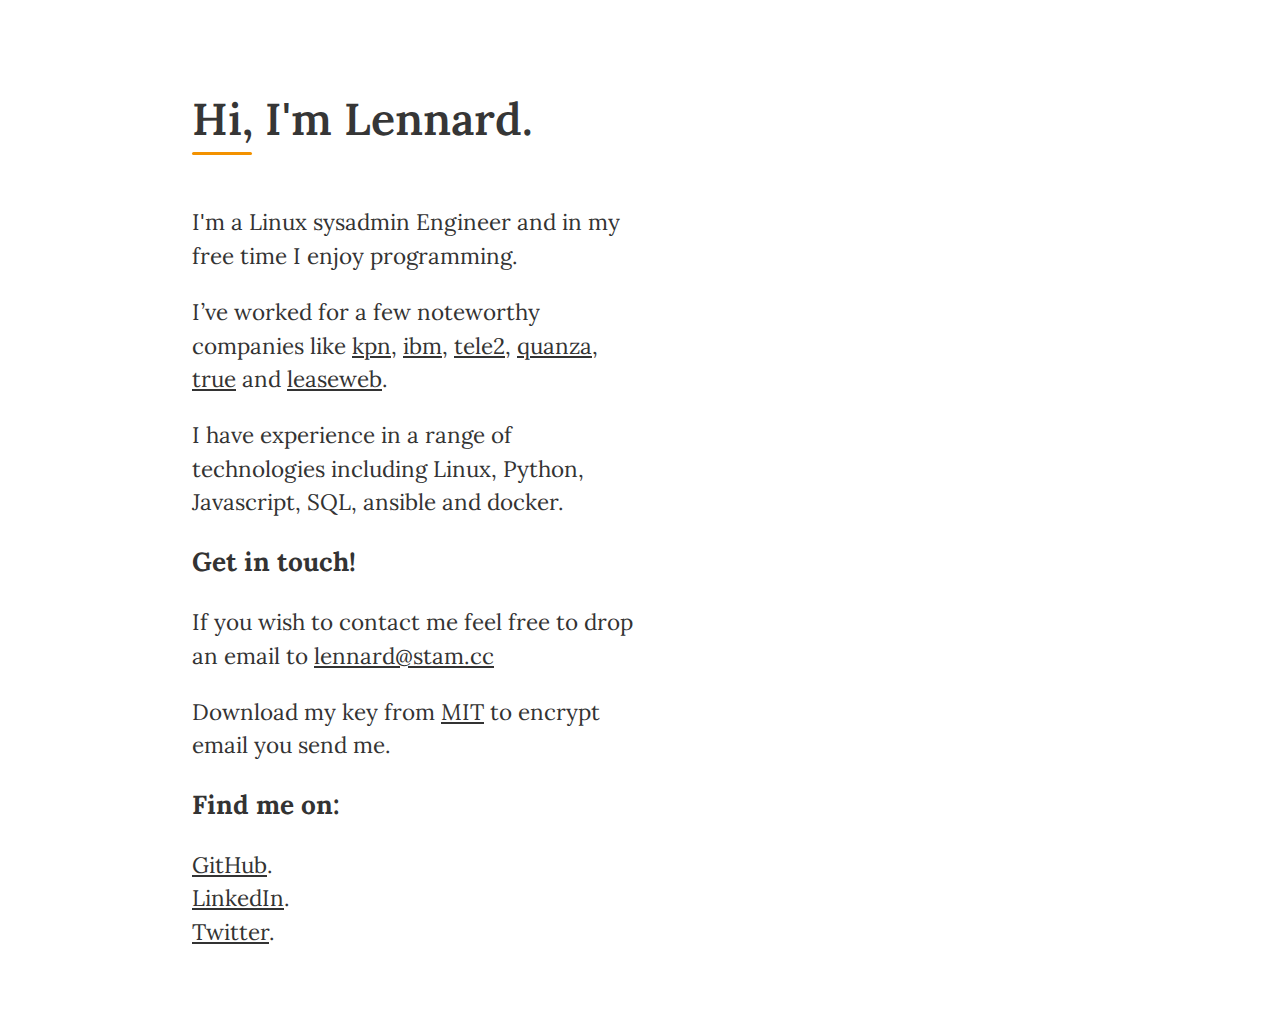
==== index.html @ a94f1908 "content edit contact" ====
<!doctype html>
<html lang="en">
  <head>
    <meta charset="utf-8">
    <title>Lennard Stam</title>
    <meta name="author" content="Lennard Stam">
    <meta name="description" content="A description for this result is not available because the site's owner was too lazy to write one.">
    <!--<style amp-boilerplate>body{-webkit-animation:-amp-start 8s steps(1,end) 0s 1 normal both;-moz-animation:-amp-start 8s steps(1,end) 0s 1 normal both;-ms-animation:-amp-start 8s steps(1,end) 0s 1 normal both;animation:-amp-start 8s steps(1,end) 0s 1 normal both}@-webkit-keyframes -amp-start{from{visibility:hidden}to{visibility:visible}}@-moz-keyframes -amp-start{from{visibility:hidden}to{visibility:visible}}@-ms-keyframes -amp-start{from{visibility:hidden}to{visibility:visible}}@-o-keyframes -amp-start{from{visibility:hidden}to{visibility:visible}}@keyframes -amp-start{from{visibility:hidden}to{visibility:visible}}</style><noscript><style amp-boilerplate>body{-webkit-animation:none;-moz-animation:none;-ms-animation:none;animation:none}</style></noscript>-->
    <link rel="icon" href="data:;base64,iVBORw0KGgo=">
    <link href="https://fonts.googleapis.com/css?family=Lora" rel="stylesheet">

    <!-- Custom Fonts -->
    <!--<link href="https://maxcdn.bootstrapcdn.com/font-awesome/4.6.3/css/font-awesome.min.css" rel="stylesheet" integrity="sha384-T8Gy5hrqNKT+hzMclPo118YTQO6cYprQmhrYwIiQ/3axmI1hQomh7Ud2hPOy8SP1" crossorigin="anonymous">-->





    <style amp-custom>
    body {
        margin: 0;
        padding: 0;
    }

    nav ul{
    float:right;
    list-style:none;
    padding:0;
    margin:0;
    margin-top:-20px
    }

    nav li{
    display:inline-block;
    padding:25px 0 0 20px}

    nav li a,nav li a:active,nav li a:visited{
    text-decoration:none;
    font-weight:500;
    text-transform: uppercase;
    color:#111}

    nav li a:hover{
/*    padding-bottom:3px; */
    padding-bottom:14px;
    border-bottom:4px solid #F39200
    }

    nav li a.twitter:hover{
    border-bottom:4px solid #55acee
    }

    .wrapper {
        min-height: 100vh;
        display: flex;
        flex-direction: column;
        min-width: 400px;
        }

    .top_border {
/*
        min-height: 56px;
        border-bottom: 1px solid #e8e8e8;
        border-top: 5px solid #333;
*/
        display: none;
        padding: 17px ;
        margin: 0% 5%;
    }

    .top_nav {
        float: right;
        line-height: 56px;
    }

    h3 {
        padding: 0px 0px 0px;
    }

/*

    .title::before {
        background: red;
        left: 0;
        top: 0;
        margin-right: 10px;
        display: inline-block;
        content: "";
        height: 33px;
        border-left: 4px solid rgb(var(--rgb-primary));
        width: 4px;
    }
*/

    #main {
        margin: 5%;
        color: #333;
        font-family: 'Lora', serif;
        font-size: 140%;
        line-height: 150%;
        flex: 1;
    }

    .divider {
        height: 3px;
        width: 60px;
        margin-bottom: 50px;
        border-radius: 50px;
        background: #F39200;
    }

    .title {
        color: #363636;
        font-weight: 600;
        line-height: 1.125;
        margin-bottom: 0.5rem;
    }

    .footer_copy {
        font: 14px/1.8 Arial,Helvetica,sans-serif;
        margin-top: 150px;
    }

    #footer {
        background:#F8F8F8;
        display: none;
   }

    #wrapper-footer{
        margin: 0% 5%;
}

    @media screen and (min-width: 992px) {
        #main, #wrapper-footer {
        padding-left: 10%;
        padding-right: 45%;
        }
        .top_border {
        padding-right: 10%;
        }
    }

    a {
        color: inherit;
    }

    ::selection {
        background: yellow;
    }

    ::-moz-selection {
        background: yellow;
    }
    </style>
  </head>
  <body>


<div class="wrapper">
    <div class="top_border">

 <nav>
    <ul>
  <li><a href="/blog/">Blog</a></li>
  <li><a href="/links/">Links</a></li>
  <!-- <li><a href="/p/">Photos</a></li> -->
  <li><a href="/domains/">Domains</a></li>
  <li><a class="twitter" href="https://twitter.com/lennardstam" target="_blank" rel="noopener">Tweets</a></li>
</ul>
    </nav>

    </div>

    <div id="main">
      <h1 class="title" >Hi, I'm Lennard. </h1>
      <div class="divider"></div>

      <p>
      I'm a  Linux sysadmin Engineer and in my free time I enjoy programming.  <br>
      </p><p>
      I’ve worked for a few noteworthy companies like <a href=https://www.kpn.com>kpn</a>, <a href="https://www.ibm.com/">ibm</a>, <a href="https://www.tele2.com/">tele2</a>, <a href="https://www.quanza.net/">quanza</a>, <a href="https://www.true.nl/">true</a> and <a href="https://www.leaseweb.com/">leaseweb</a>.  <br>
      </p><p>
      I have experience in a range of technologies including Linux, Python, Javascript, SQL, ansible and docker.  <br>
     </p>

     <h3>Get in touch!</h3>
      <p>
      If you wish to contact me feel free to drop an email to <a href="mailto:lennard@stam.cc">lennard@stam.cc</a>
      <!--&LT;lennard at stam dot cc&GT;-->
      </p><p>
        <!--Download the key from <a href="https://pgp.mit.edu/pks/lookup?op=get&search=0xAA9F05BEDEC472D2" rel="noopener noreferrer">MIT</a>.  <br>-->
        <!--GPG fingerprint: 8E61 72EA 152B C1A9 1EB8 379E AA9F 05BE DEC4 72D2.-->
       <!--<a href="https://pgp.mit.edu/pks/lookup?op=get&search=0xAA9F05BEDEC472D2" rel="noopener noreferrer">8E61 72EA 152B C1A9 1EB8 379E AA9F 05BE DEC4 72D2</a>.-->
       Download my key from <a href="https://pgp.mit.edu/pks/lookup?op=get&search=0xAA9F05BEDEC472D2" rel="noopener noreferrer">MIT</a> to encrypt email you send me.
      </p>

      <!--<h3>Online presence</h3>-->
      <h3>Find me on:  <br></h3>

      <p>
      <a href="https://github.com/lennardstam" rel="noopener noreferrer">GitHub</a>. <br>
      <a href="https://www.linkedin.com/in/lennardstam">LinkedIn</a>.  </br>
        <a href="https://twitter.com/lennardstam/">Twitter</a>.
      </p>



   </div>

     <div id="footer">
        <div id="wrapper-footer">
           <p class="footer_copy">
            Copyright © 2021 by Lennard Stam.
          </p>
          <div class="divider"></div>




        <!--<div id="social-footer">-->
        <!--    <a href="https://www.linkedin.com/in/lennardstam" class="btn-social"><i class="fa fa-fw fa-linkedin"></i></a>-->
        <!--    <a href="https://twitter.com/lennardstam" class="btn-social"><i class="fa fa-fw fa-twitter"></i></a>-->
        <!--    <a href="https://github.com/lennardstam" class="btn-social"><i class="fa fa-fw fa-github"></i></a>-->
        <!--    <a href="mailto:lennard@stam.cc" class="btn-social"><i class="fa fa-fw fa-envelope-o"></i></a>-->
        <!--</div>-->

     </div>



   </div>
</div>

  </body>
</html>
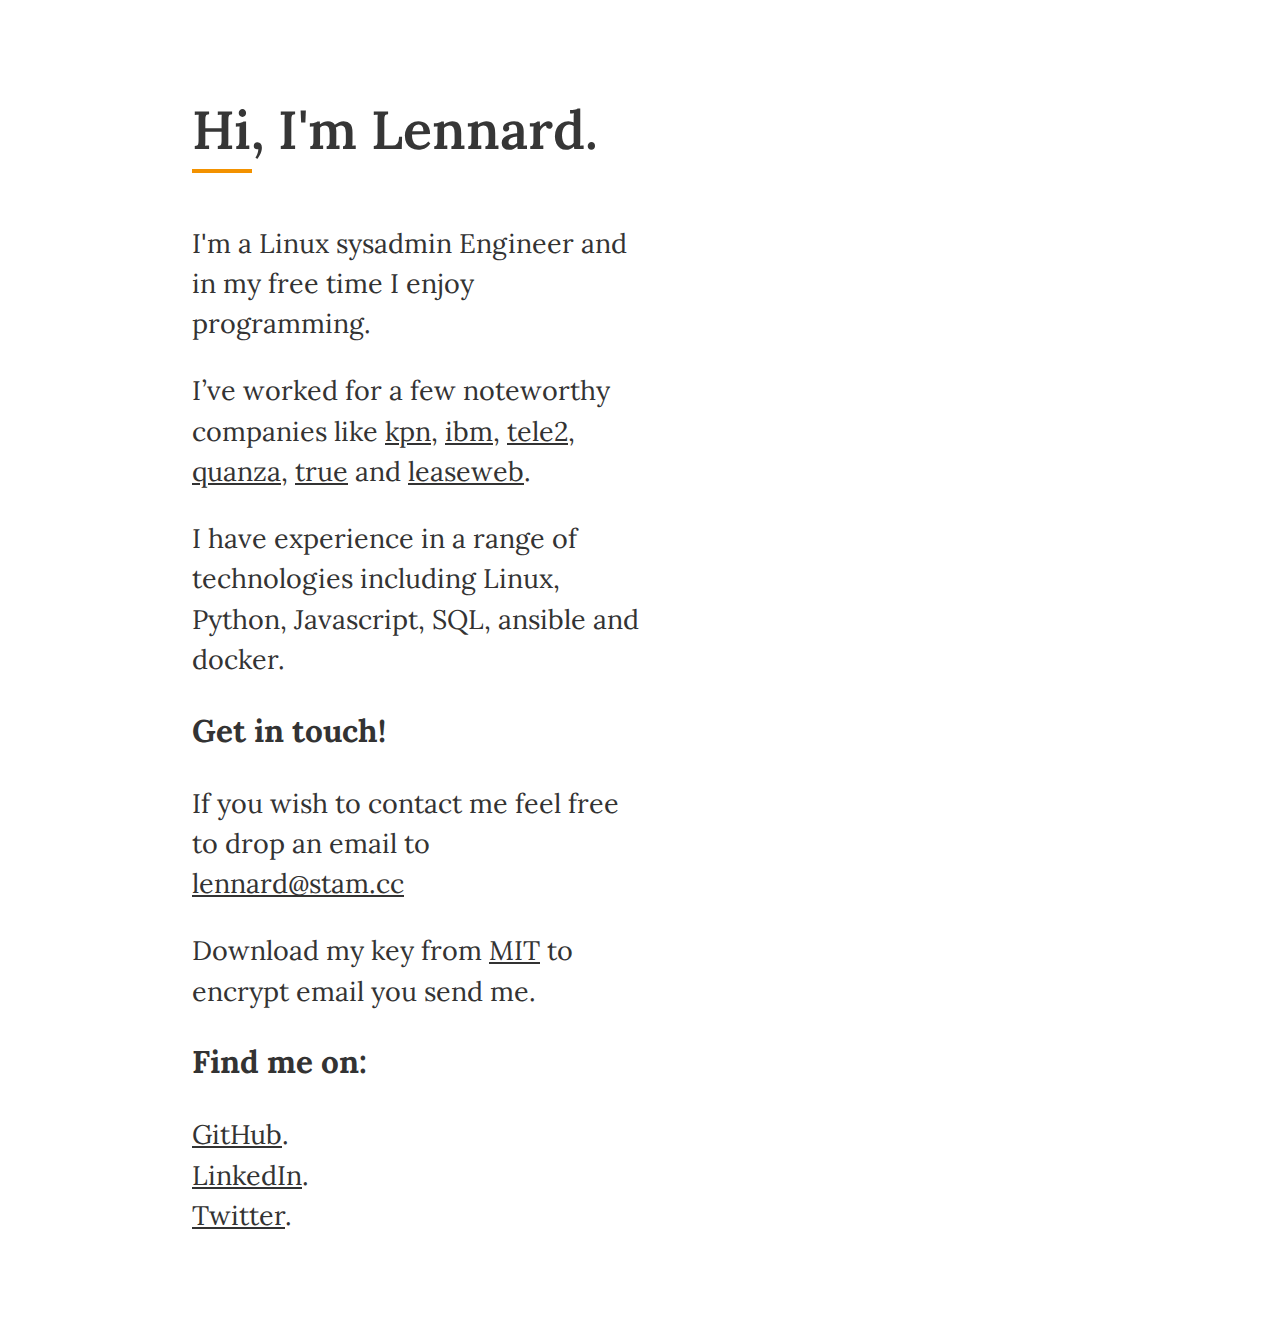
==== commit 3830f1d2: "diveder" ====
--- a/index.html
+++ b/index.html
@@ -20,6 +20,8 @@
     body {
         margin: 0;
         padding: 0;
+        font-size: 1.2em;
+
     }
 
     nav ul{
@@ -102,10 +104,9 @@
     }
 
     .divider {
-        height: 3px;
+        height: 4px;
         width: 60px;
         margin-bottom: 50px;
-        border-radius: 50px;
         background: #F39200;
     }
 
@@ -118,12 +119,15 @@
 
     .footer_copy {
         font: 14px/1.8 Arial,Helvetica,sans-serif;
-        margin-top: 150px;
+        margin-top: 70px; /* 150px */
     }
 
     #footer {
-        background:#F8F8F8;
         display: none;
+        border-top: 1px solid #F8F8F8;
+/*
+        background: #F8F8F8;
+*/
    }
 
     #wrapper-footer{
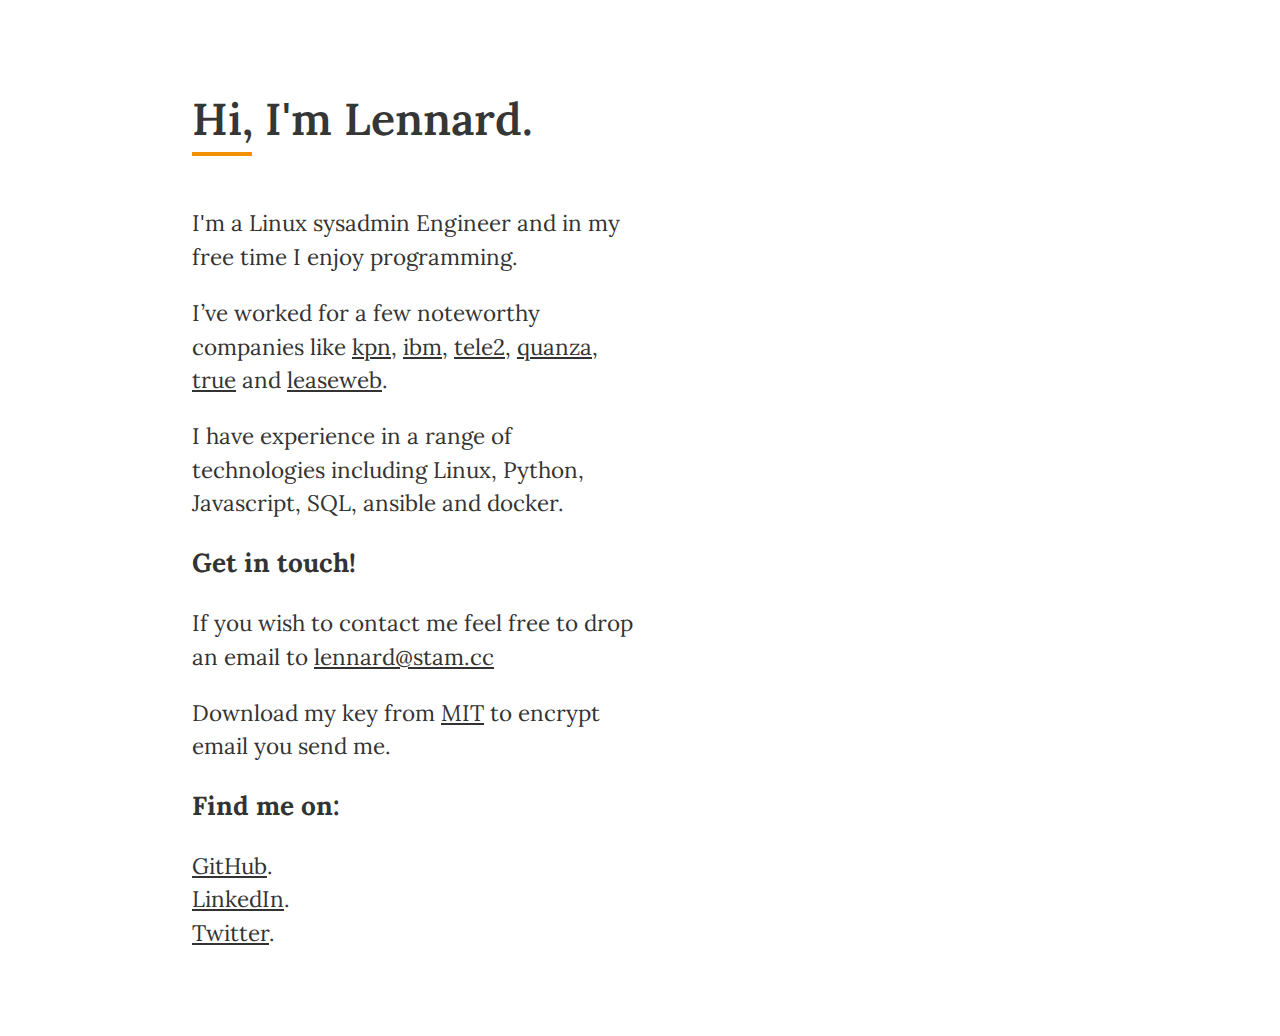
==== commit 4d9bd570: "font size" ====
--- a/index.html
+++ b/index.html
@@ -20,7 +20,7 @@
     body {
         margin: 0;
         padding: 0;
-        font-size: 1.2em;
+        font-size: 1em;
 
     }
 
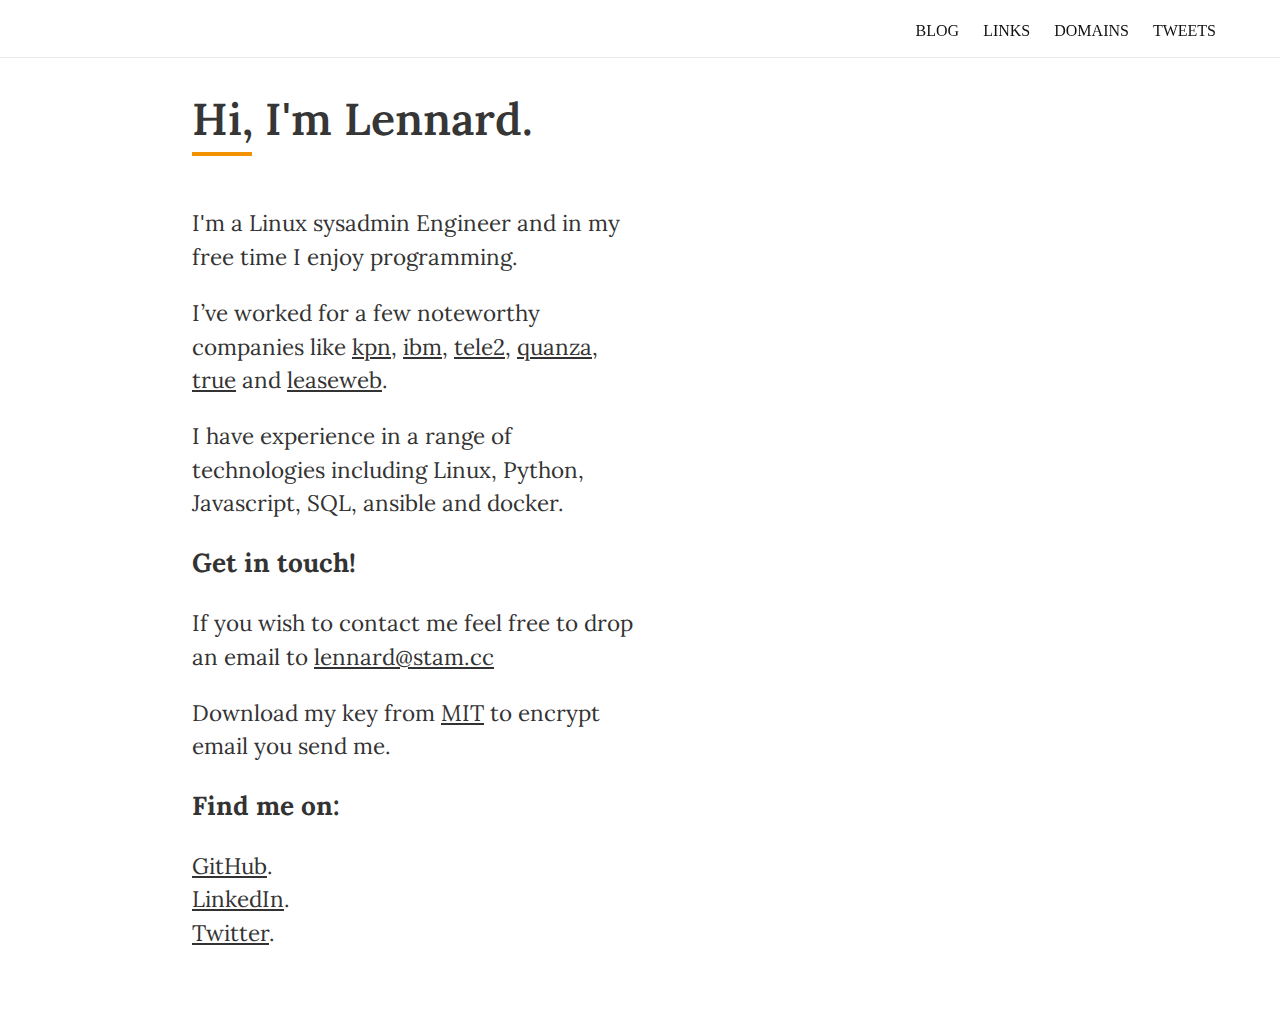
==== commit f71bb852: "header z-index" ====
--- a/index.html
+++ b/index.html
@@ -21,6 +21,7 @@
         margin: 0;
         padding: 0;
         font-size: 1em;
+        min-width: 500px;
 
     }
 
@@ -56,18 +57,21 @@
         min-height: 100vh;
         display: flex;
         flex-direction: column;
-        min-width: 400px;
         }
 
     .top_border {
 /*
         min-height: 56px;
+        border-top: 5px solid #333;
+        margin: 0% 5%;
+        display: none;
+        position: fixed;
+*/
         border-bottom: 1px solid #e8e8e8;
-        border-top: 5px solid #333;
-*/
-        display: none;
-        padding: 17px ;
-        margin: 0% 5%;
+        position: inherit;
+        width: 90%;
+        min-width: 500px;
+        padding: 17px 5%;
     }
 
     .top_nav {
@@ -140,7 +144,12 @@
         padding-right: 45%;
         }
         .top_border {
+        position: fixed;
+/*
+        display: block;
         padding-right: 10%;
+        position: inherit;
+*/
         }
     }
 
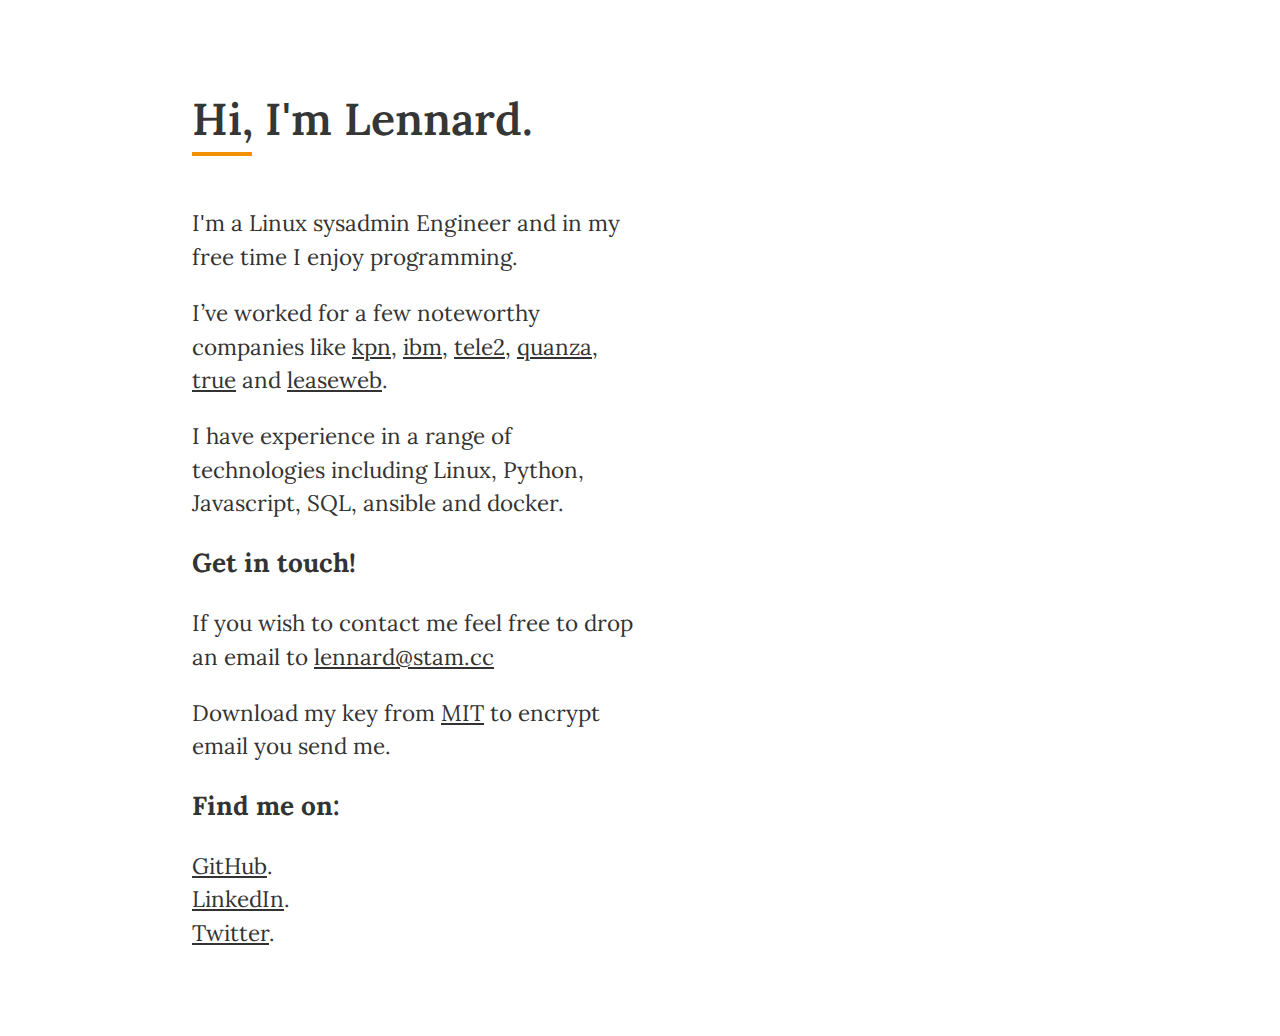
==== commit 7410217e: "header z-index" ====
--- a/index.html
+++ b/index.html
@@ -21,7 +21,7 @@
         margin: 0;
         padding: 0;
         font-size: 1em;
-        min-width: 500px;
+        min-width: 400px;
 
     }
 
@@ -59,14 +59,15 @@
         flex-direction: column;
         }
 
+
     .top_border {
 /*
         min-height: 56px;
         border-top: 5px solid #333;
         margin: 0% 5%;
+        position: fixed;
+*/
         display: none;
-        position: fixed;
-*/
         border-bottom: 1px solid #e8e8e8;
         position: inherit;
         width: 90%;
